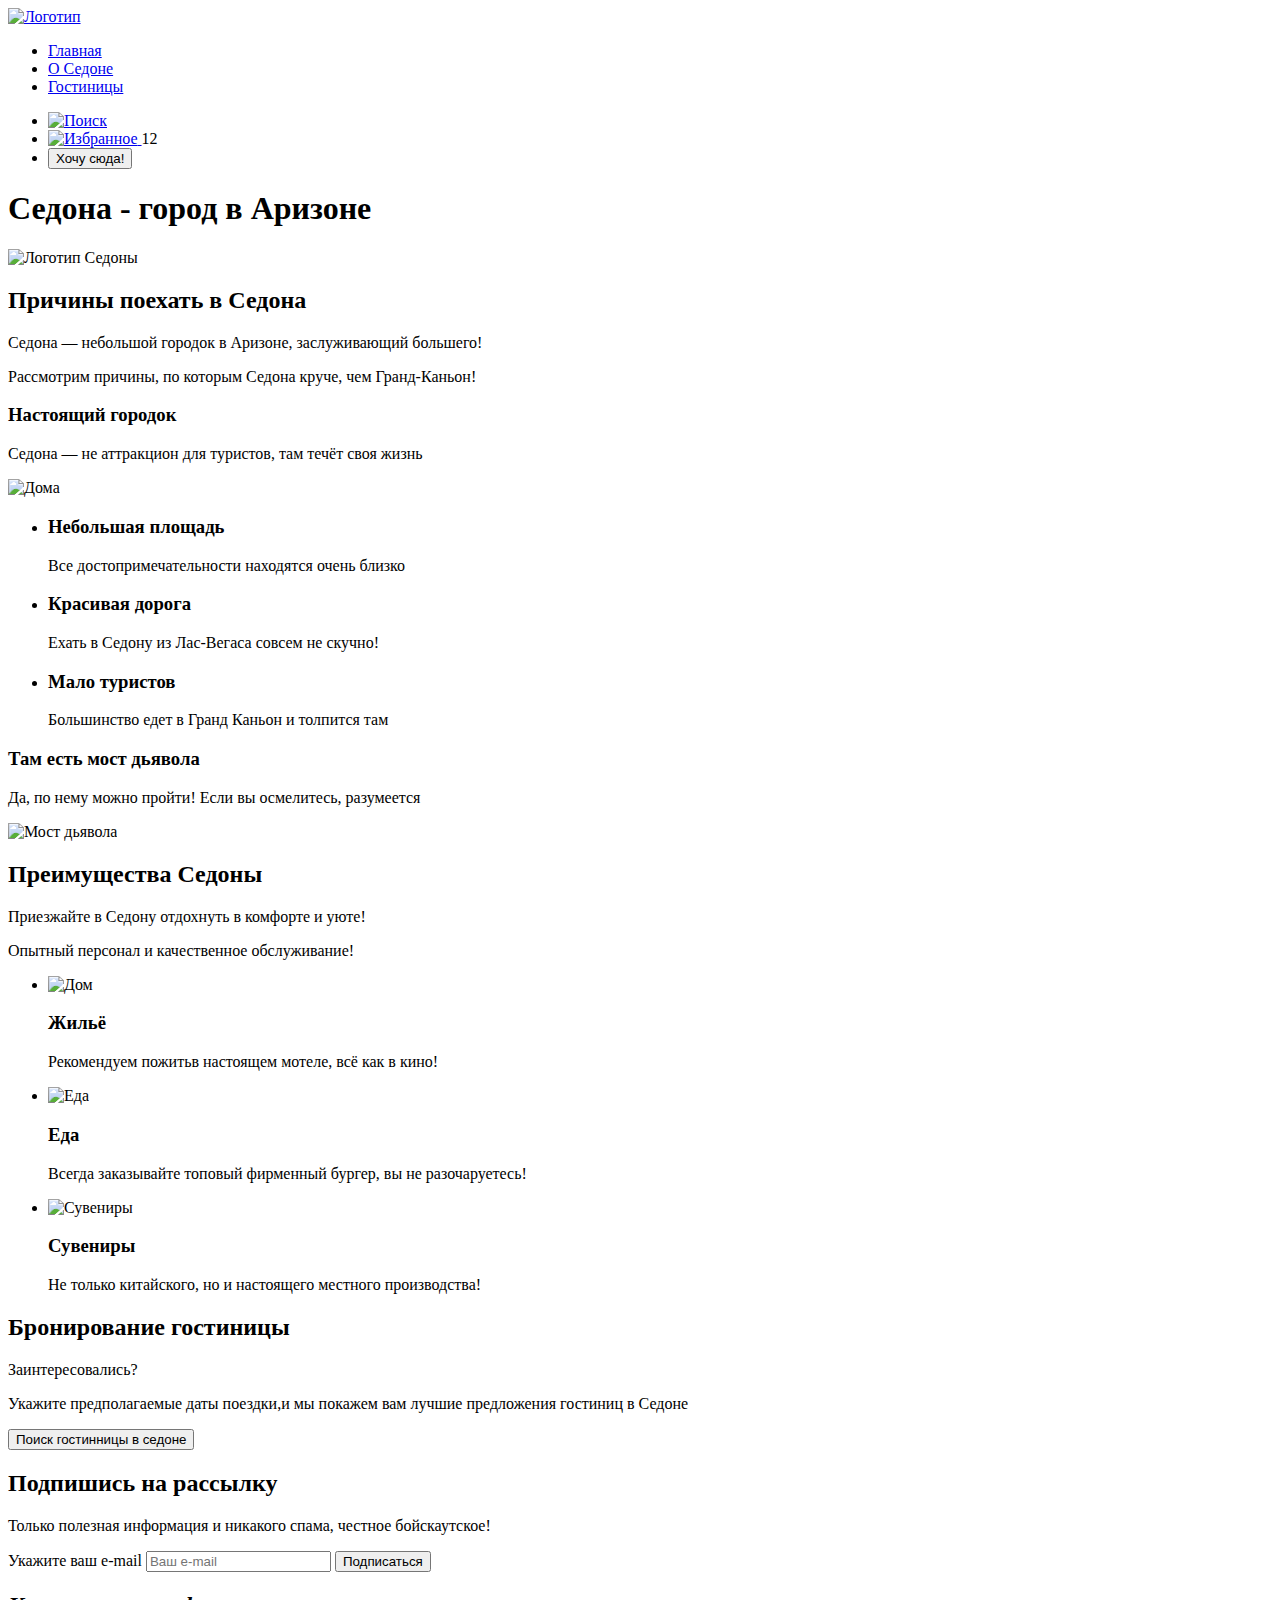
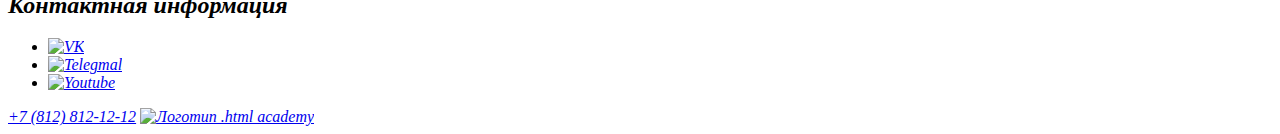
==== index.html @ 7e826538 "rr" ====
<!DOCTYPE html>
<html lang="ru">
  <head>
    <meta charset="utf-8">
    <title>Седона</title>
  </head>
  <body>

  <header class="page-header">
    <nav class="navigation">
      <a class="logo-link" href="index.html">
        <img class="logo-img" src="" alt="Логотип">
      </a>
      <ul class="navogation-list">
        <li class="navigation-item">
          <a class="navigation-link general-link" href="index.html">Главная</a>
        </li>
        <li class="navigation-item">
          <a class="navigation-link" href="about.html">О Седоне</a>
        </li>
        <li class="navigation-item">
          <a class="navigation-link" href="catalog.html">Гостиницы</a>
        </li>
      </ul>
      <ul class="navogation-list navigation-activity">
        <li class="navigation-item">
          <a class="navigation-link"href="#">
            <img class="search-img" src="#" alt="Поиск">
          </a>
        </li>
        <li class="navigation-item">
          <a class="navigation-link" href="favorite.html">
            <img class="favorite-img" src="#" alt="Избранное">
          </a>
          <span class="favorite-count">12</span>
        </li>
        <li class="navigation-item">
          <button class="button button-normal" type="button">Хочу сюда!</button>
        </li>
      </ul>
    </nav>
  </header>

  <main class="main-index">
    <h1 class="visually-hidden">Седона - город в Аризоне</h1>
    <img class="logo" src="#" alt="Логотип Седоны">
    <section class="reasons">
      <header class="reasons-header">
        <h2 class="visually-hidden">Причины поехать в Седона</h2>
        <p class="reasons-title">
          Седона — небольшой городок в Аризоне,
          заслуживающий большего!
        </p>
        <p class="reasons-desc">
          Рассмотрим причины, по которым Седона круче, чем Гранд-Каньон!
        </p>
      </header>
      <div class="reasons-general-1">
        <h3 class="reasons-general-1-title">Настоящий городок</h3>
        <p class="reasons-general-1-desc">Седона — не аттракцион для туристов, там течёт своя жизнь</p>
        <img class="reasons-general-1-img" src="#" alt="Дома">
      </div>
      <ul class="reasons-list">
        <li class="reasons-item">
          <h3 class="reasons-item-title">Небольшая площадь</h3>
          <p class="reasons-item-desc">Все достопримечательности находятся очень близко</p>
        </li>
        <li class="reasons-item reasons-item-highlight">
          <h3 class="reasons-item-title">Красивая дорога</h3>
          <p class="reasons-item-desc">Ехать в Седону из Лас-Вегаса совсем не скучно!</p>
        </li>
        <li class="reasons-item">
          <h3 class="reasons-item-title">Мало туристов</h3>
          <p class="reasons-item-desc">Большинство едет в Гранд Каньон и толпится там</p>
        </li>
      </ul>
      <div class="reasons-general-2">
        <h3 class="reasons-general-2-title">Там есть мост дьявола</h3>
        <p class="reasons-general-2-desc">Да, по нему можно пройти! Если вы осмелитесь, разумеется</p>
        <img class="reasons-general-2-img" src="#" alt="Мост дьявола">
      </div>
    </section>
    <section class="benefits">
      <header class="benefits-header">
        <h2 class="visually-hidden">Преимущества Седоны</h2>
        <p class="benefits-title">Приезжайте в Седону отдохнуть в комфорте и уюте!</p>
        <p class="benefits-subtitle">Опытный персонал и качественное обслуживание!</p>
      </header>
      <ul class="benefits-list">
        <li class="benefits-item benefits-item-highlight">
          <img class="benefits-item-img" src="#" alt="Дом">
          <h3 class="benefits-item-title">Жильё</h3>
          <p class="benefits-item-desc">
            Рекомендуем пожитьв настоящем мотеле,
            всё как в кино!
          </p>
        </li>
        <li class="benefits-item">
          <img class="benefits-item-img" src="#" alt="Еда">
          <h3 class="benefits-item-title">Еда</h3>
          <p class="benefits-item-desc">
            Всегда заказывайте
            топовый фирменный бургер, вы не разочаруетесь!
          </p>
        </li>
        <li class="benefits-item benefits-item-highlight">
          <img class="benefits-item-img" src="#" alt="Сувениры">
          <h3 class="benefits-item-title">Сувениры</h3>
          <p class="benefits-item-desc">
            Не только китайского,
            но и настоящего местного производства!
          </p>
        </li>
      </ul>
    </section>
    <section class="booking">
      <h2 class="visually-hidden">Бронирование гостиницы</h2>
      <p class="booking-title">Заинтересовались?</p>
      <p class="booking-desc">Укажите предполагаемые даты поездки,и мы покажем вам лучшие предложения гостиниц в Седоне</p>
      <button class="button button-normal" type="button">Поиск гостинницы в седоне</button>
    </section>
  </main>

  <footer class="page-footer">
    <section class="subscription">
      <h2 class="subscription-title">Подпишись на рассылку</h2>
      <p class="subscription-subtitle">Только полезная информация и никакого спама, честное бойскаутское!</p>
      <form class="subscription-form" action="https://echo.htmlacademy.ru/" method="get">
        <label for="email">Укажите ваш e-mail</label>
        <input type="email" name="email" id="email" placeholder="Ваш e-mail">
        <button class="button button-secondary" type="submit">Подписаться</button>
      </form>
    </section>
    <address class="company-address">
      <h2 class="visually-hidden">Контактная информация</h2>
      <ul class="social-list">
        <li class="social-item">
          <a class="social-link" href="https://vk.com/htmlacademy">
            <img class="social-img" src="#" alt="VK">
          </a>
        </li>
        <li class="social-item">
          <a class="social-link" href="https://t.me/htmlacademy">
            <img class="social-img" src="#" alt="Telegmal">
          </a>
        </li>
        <li class="social-item">
          <a class="social-link" href="https://www.youtube.com/user/htmlacademyru">
            <img class="social-img" src="#" alt="Youtube">
          </a>
        </li>
      </ul>
      <a class="phone" href="tel:+78128121212">+7 (812) 812-12-12</a>
      <a class="htmlacademy-link" href="https://htmlacademy.ru/">
        <img class="htmlacademy-img" src="#" alt="Логотип .html academy">
      </a>
    </address>
  </footer>

  </body>
</html>
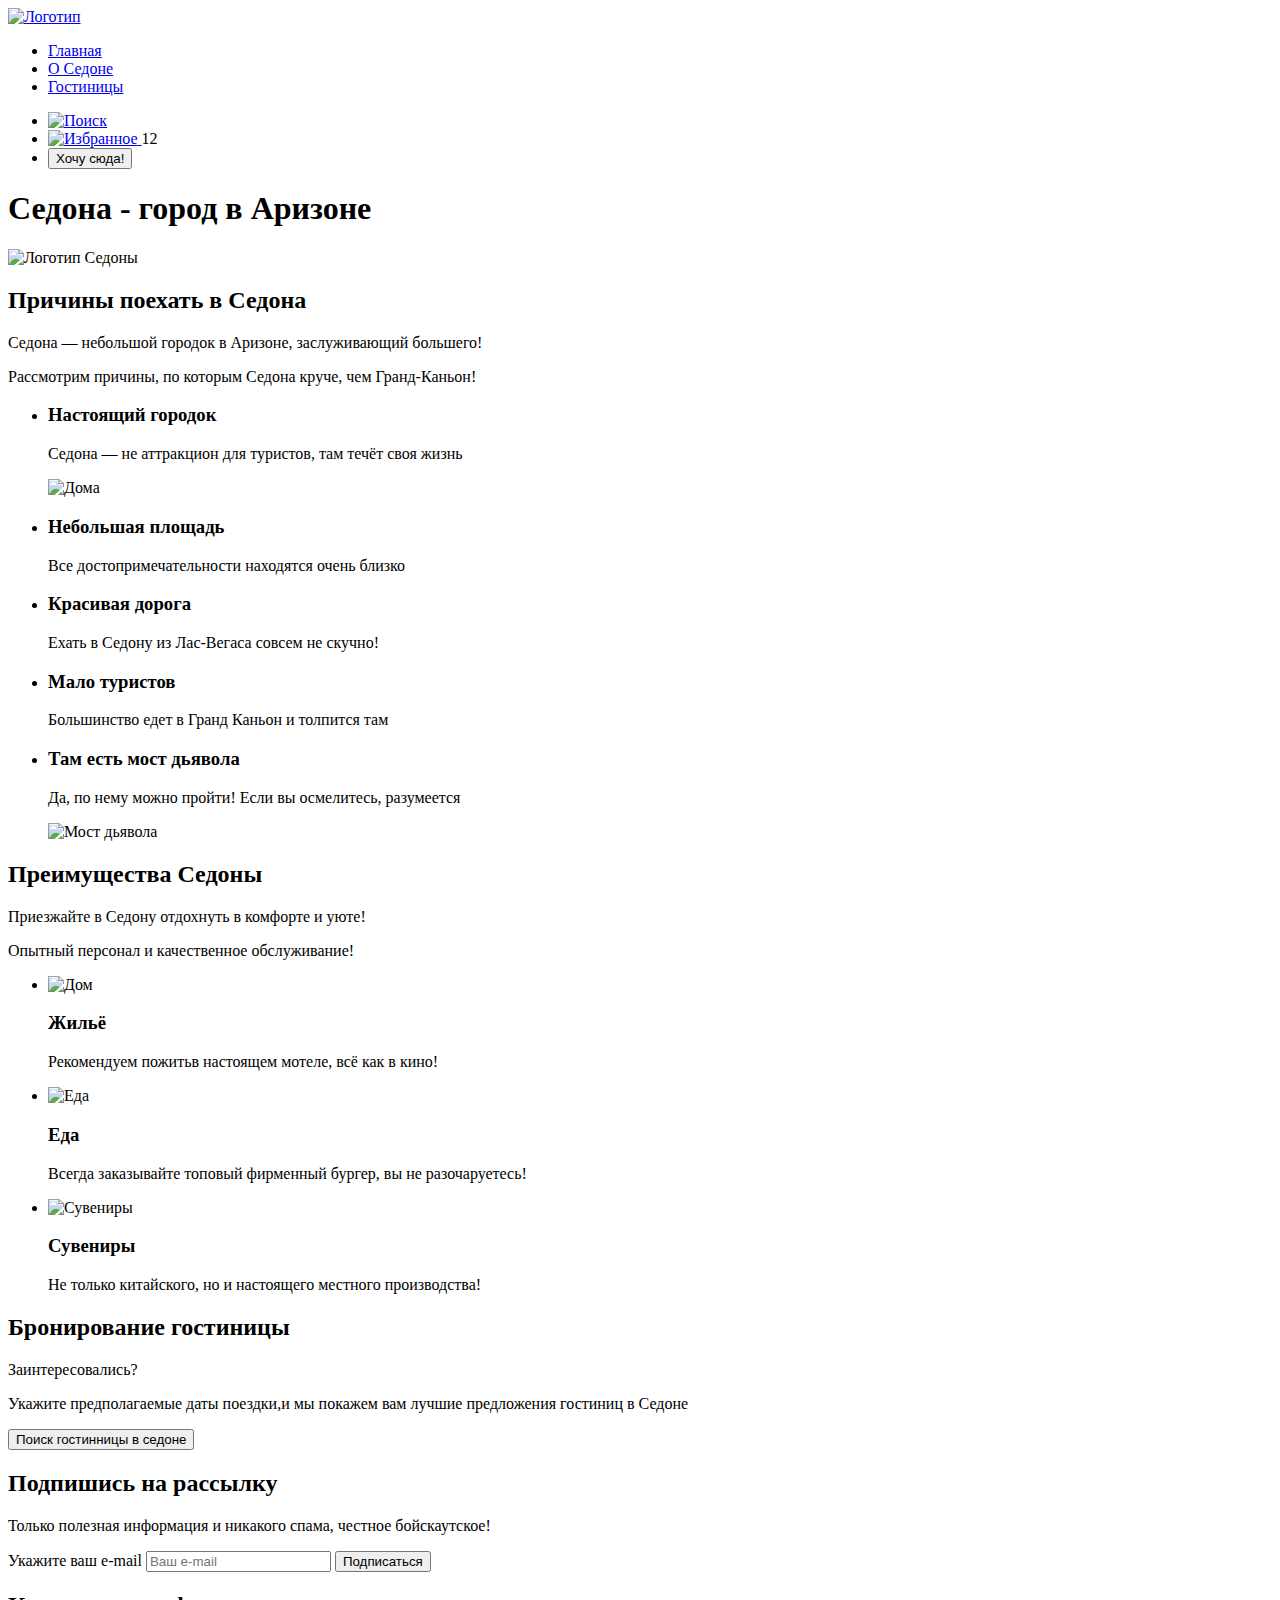
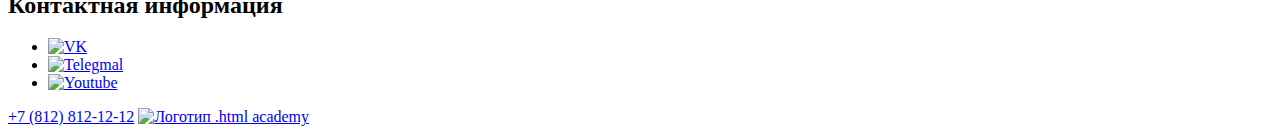
==== commit 0cb6376e: "tt" ====
--- a/index.html
+++ b/index.html
@@ -55,12 +55,12 @@
           Рассмотрим причины, по которым Седона круче, чем Гранд-Каньон!
         </p>
       </header>
-      <div class="reasons-general-1">
-        <h3 class="reasons-general-1-title">Настоящий городок</h3>
-        <p class="reasons-general-1-desc">Седона — не аттракцион для туристов, там течёт своя жизнь</p>
-        <img class="reasons-general-1-img" src="#" alt="Дома">
-      </div>
       <ul class="reasons-list">
+        <li class="reasons-item reasons-item-global reasons-item-right" >
+          <h3 class="reasons-item-title">Настоящий городок</h3>
+          <p class="reasons-item-desc">Седона — не аттракцион для туристов, там течёт своя жизнь</p>
+          <img class="reasons-item-img" src="#" alt="Дома">
+        </li>
         <li class="reasons-item">
           <h3 class="reasons-item-title">Небольшая площадь</h3>
           <p class="reasons-item-desc">Все достопримечательности находятся очень близко</p>
@@ -73,12 +73,12 @@
           <h3 class="reasons-item-title">Мало туристов</h3>
           <p class="reasons-item-desc">Большинство едет в Гранд Каньон и толпится там</p>
         </li>
+        <li class="reasons-item reasons-item-global reasons-item-left">
+          <h3 class="reasons-item-title">Там есть мост дьявола</h3>
+          <p class="reasons-item-desc">Да, по нему можно пройти! Если вы осмелитесь, разумеется</p>
+          <img class="reasons-item-img" src="#" alt="Мост дьявола">
+        </li>
       </ul>
-      <div class="reasons-general-2">
-        <h3 class="reasons-general-2-title">Там есть мост дьявола</h3>
-        <p class="reasons-general-2-desc">Да, по нему можно пройти! Если вы осмелитесь, разумеется</p>
-        <img class="reasons-general-2-img" src="#" alt="Мост дьявола">
-      </div>
     </section>
     <section class="benefits">
       <header class="benefits-header">
@@ -131,7 +131,7 @@
         <button class="button button-secondary" type="submit">Подписаться</button>
       </form>
     </section>
-    <address class="company-address">
+    <section class="contact-information">
       <h2 class="visually-hidden">Контактная информация</h2>
       <ul class="social-list">
         <li class="social-item">
@@ -154,7 +154,7 @@
       <a class="htmlacademy-link" href="https://htmlacademy.ru/">
         <img class="htmlacademy-img" src="#" alt="Логотип .html academy">
       </a>
-    </address>
+    </section>
   </footer>
 
   </body>
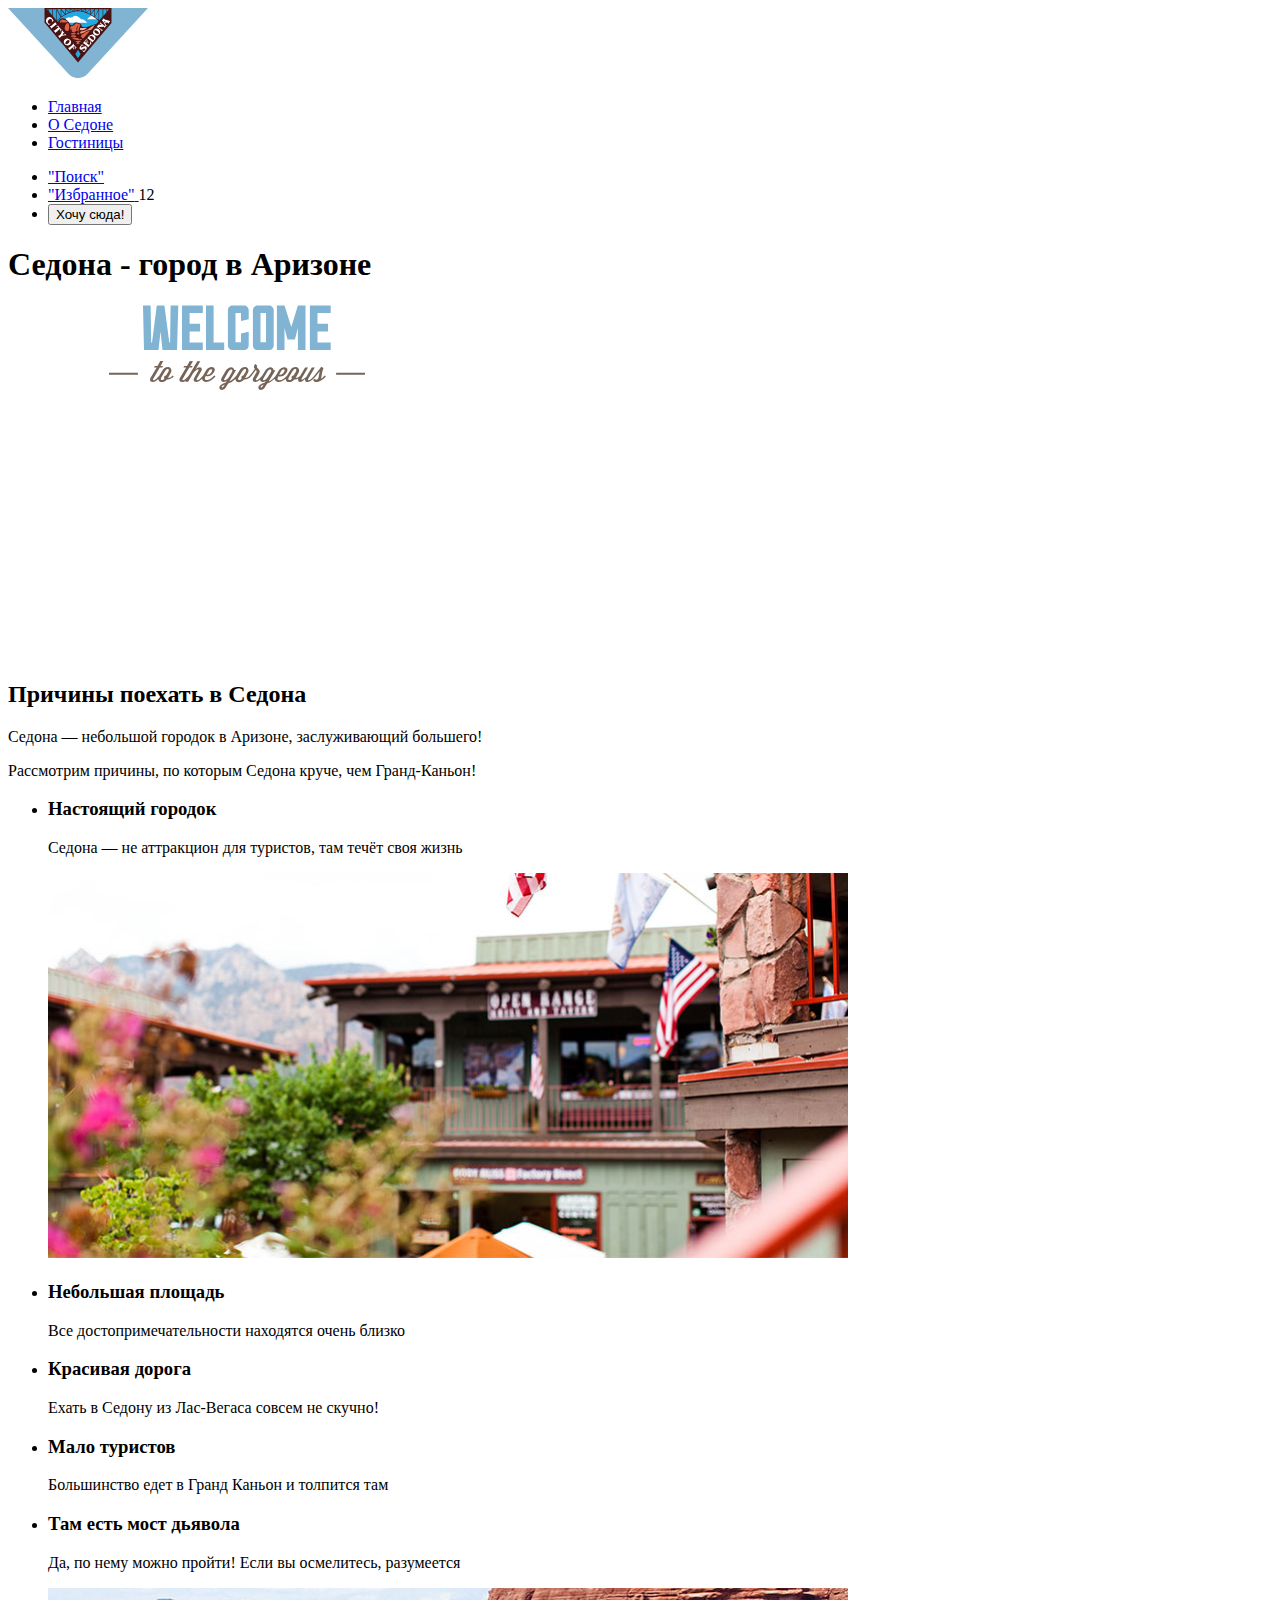
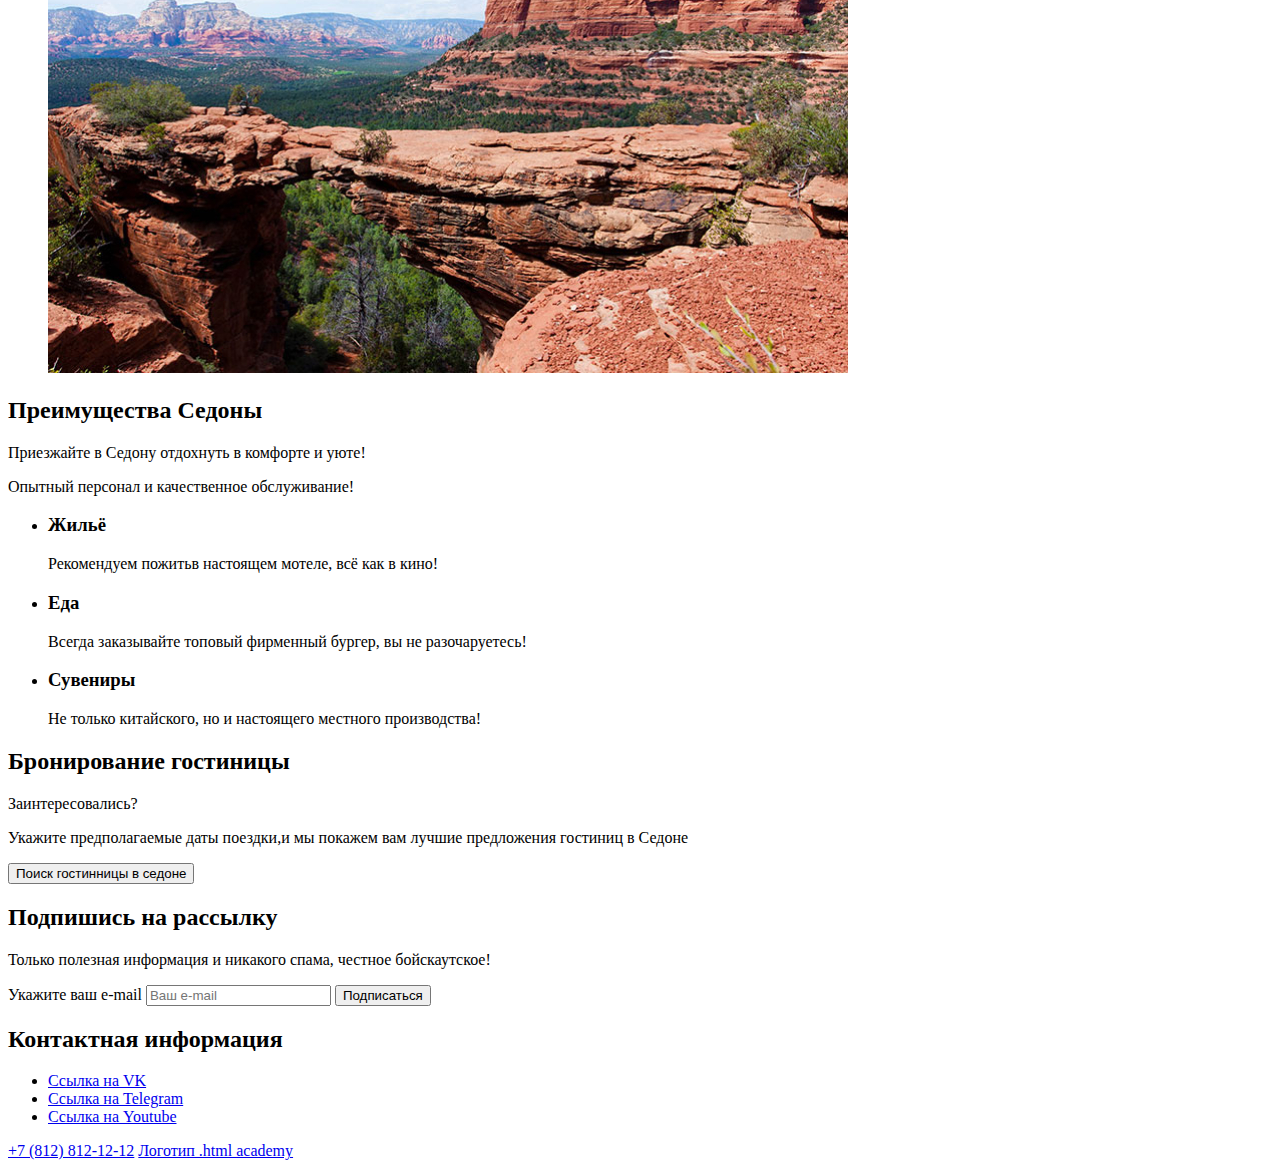
==== commit 3e60699f: "update" ====
--- a/index.html
+++ b/index.html
@@ -9,7 +9,7 @@
   <header class="page-header">
     <nav class="navigation">
       <a class="logo-link" href="index.html">
-        <img class="logo-img" src="" alt="Логотип">
+        <img class="logo-img" src="images/logo/logo.svg" width="140" height="70" alt="Логотип">
       </a>
       <ul class="navogation-list">
         <li class="navigation-item">
@@ -25,12 +25,12 @@
       <ul class="navogation-list navigation-activity">
         <li class="navigation-item">
           <a class="navigation-link"href="#">
-            <img class="search-img" src="#" alt="Поиск">
+           <span class="visually-hidden">"Поиск"</span>
           </a>
         </li>
         <li class="navigation-item">
           <a class="navigation-link" href="favorite.html">
-            <img class="favorite-img" src="#" alt="Избранное">
+            <span class="visually-hidden">"Избранное"</span>
           </a>
           <span class="favorite-count">12</span>
         </li>
@@ -42,8 +42,10 @@
   </header>
 
   <main class="main-index">
-    <h1 class="visually-hidden">Седона - город в Аризоне</h1>
-    <img class="logo" src="#" alt="Логотип Седоны">
+    <div class="hero">
+      <h1 class="visually-hidden">Седона - город в Аризоне</h1>
+      <img class="logo" src="images/logo/biglogo.svg" width="458" height="352" alt="Welcome to the gorgeus Sedona because the Grand Canyon sucks!">
+    </div>
     <section class="reasons">
       <header class="reasons-header">
         <h2 class="visually-hidden">Причины поехать в Седона</h2>
@@ -59,7 +61,7 @@
         <li class="reasons-item reasons-item-global reasons-item-right" >
           <h3 class="reasons-item-title">Настоящий городок</h3>
           <p class="reasons-item-desc">Седона — не аттракцион для туристов, там течёт своя жизнь</p>
-          <img class="reasons-item-img" src="#" alt="Дома">
+          <img class="reasons-item-img" src="images/content/index/reason-1.jpg" width="800" height="385" alt="Дома">
         </li>
         <li class="reasons-item">
           <h3 class="reasons-item-title">Небольшая площадь</h3>
@@ -76,7 +78,7 @@
         <li class="reasons-item reasons-item-global reasons-item-left">
           <h3 class="reasons-item-title">Там есть мост дьявола</h3>
           <p class="reasons-item-desc">Да, по нему можно пройти! Если вы осмелитесь, разумеется</p>
-          <img class="reasons-item-img" src="#" alt="Мост дьявола">
+          <img class="reasons-item-img" src="images/content/index/reason-2.jpg" width="800" height="385" alt="Мост дьявола">
         </li>
       </ul>
     </section>
@@ -88,7 +90,6 @@
       </header>
       <ul class="benefits-list">
         <li class="benefits-item benefits-item-highlight">
-          <img class="benefits-item-img" src="#" alt="Дом">
           <h3 class="benefits-item-title">Жильё</h3>
           <p class="benefits-item-desc">
             Рекомендуем пожитьв настоящем мотеле,
@@ -96,7 +97,6 @@
           </p>
         </li>
         <li class="benefits-item">
-          <img class="benefits-item-img" src="#" alt="Еда">
           <h3 class="benefits-item-title">Еда</h3>
           <p class="benefits-item-desc">
             Всегда заказывайте
@@ -104,7 +104,6 @@
           </p>
         </li>
         <li class="benefits-item benefits-item-highlight">
-          <img class="benefits-item-img" src="#" alt="Сувениры">
           <h3 class="benefits-item-title">Сувениры</h3>
           <p class="benefits-item-desc">
             Не только китайского,
@@ -126,7 +125,7 @@
       <h2 class="subscription-title">Подпишись на рассылку</h2>
       <p class="subscription-subtitle">Только полезная информация и никакого спама, честное бойскаутское!</p>
       <form class="subscription-form" action="https://echo.htmlacademy.ru/" method="get">
-        <label for="email">Укажите ваш e-mail</label>
+        <label class="visually-hidden" for="email">Укажите ваш e-mail</label>
         <input type="email" name="email" id="email" placeholder="Ваш e-mail">
         <button class="button button-secondary" type="submit">Подписаться</button>
       </form>
@@ -135,24 +134,24 @@
       <h2 class="visually-hidden">Контактная информация</h2>
       <ul class="social-list">
         <li class="social-item">
-          <a class="social-link" href="https://vk.com/htmlacademy">
-            <img class="social-img" src="#" alt="VK">
+          <a class="social-link" href="https://vk.com/htmlacademy" target="_blank" rel="noopener noreferrer">
+            <span class="visually-hidden">Ссылка на VK</span>
           </a>
         </li>
         <li class="social-item">
-          <a class="social-link" href="https://t.me/htmlacademy">
-            <img class="social-img" src="#" alt="Telegmal">
+          <a class="social-link" href="https://t.me/htmlacademy" target="_blank" rel="noopener noreferrer">
+            <span class="visually-hidden">Ссылка на Telegram</span>
           </a>
         </li>
         <li class="social-item">
-          <a class="social-link" href="https://www.youtube.com/user/htmlacademyru">
-            <img class="social-img" src="#" alt="Youtube">
+          <a class="social-link" href="https://www.youtube.com/user/htmlacademyru" target="_blank" rel="noopener noreferrer">
+            <span class="visually-hidden">Ссылка на Youtube</span>
           </a>
         </li>
       </ul>
       <a class="phone" href="tel:+78128121212">+7 (812) 812-12-12</a>
-      <a class="htmlacademy-link" href="https://htmlacademy.ru/">
-        <img class="htmlacademy-img" src="#" alt="Логотип .html academy">
+      <a class="htmlacademy-link" href="https://htmlacademy.ru/" target="_blank" rel="noopener noreferrer">
+         <span class="visually-hidden">Логотип .html academy</span>
       </a>
     </section>
   </footer>
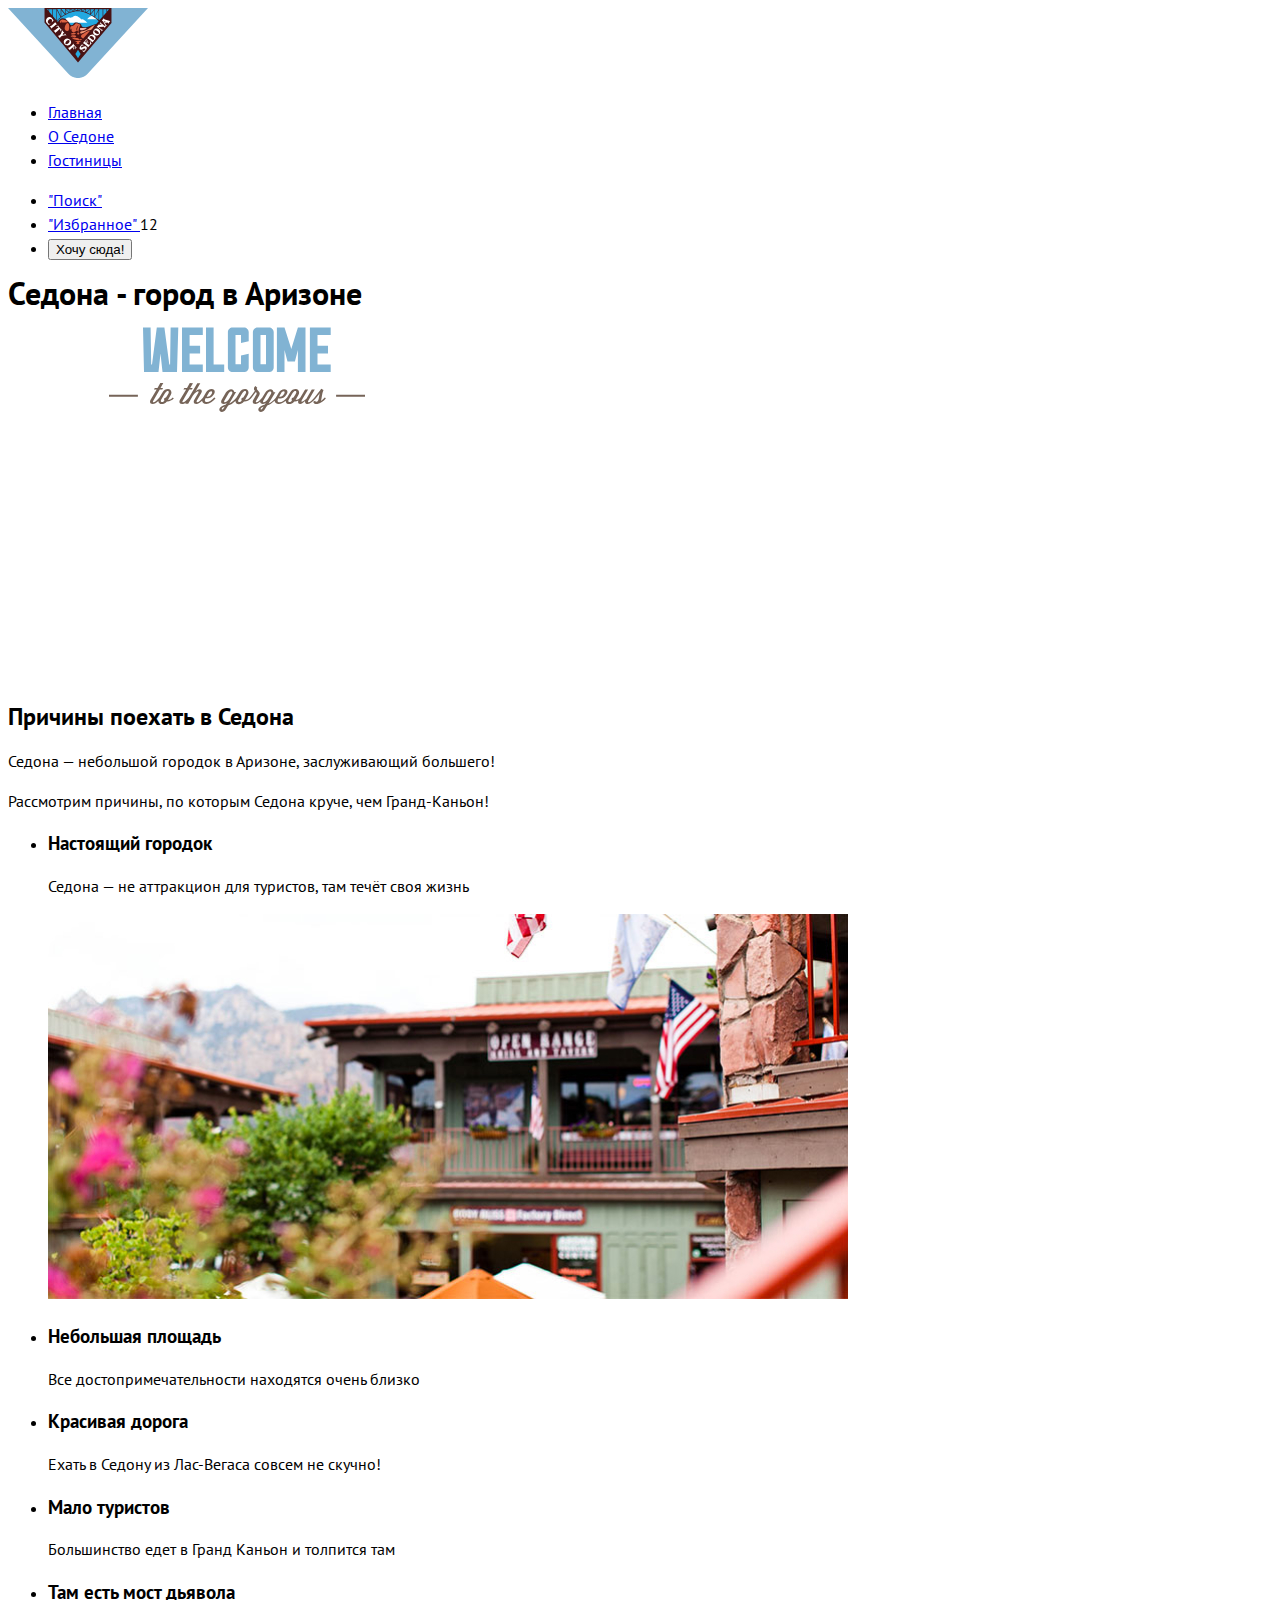
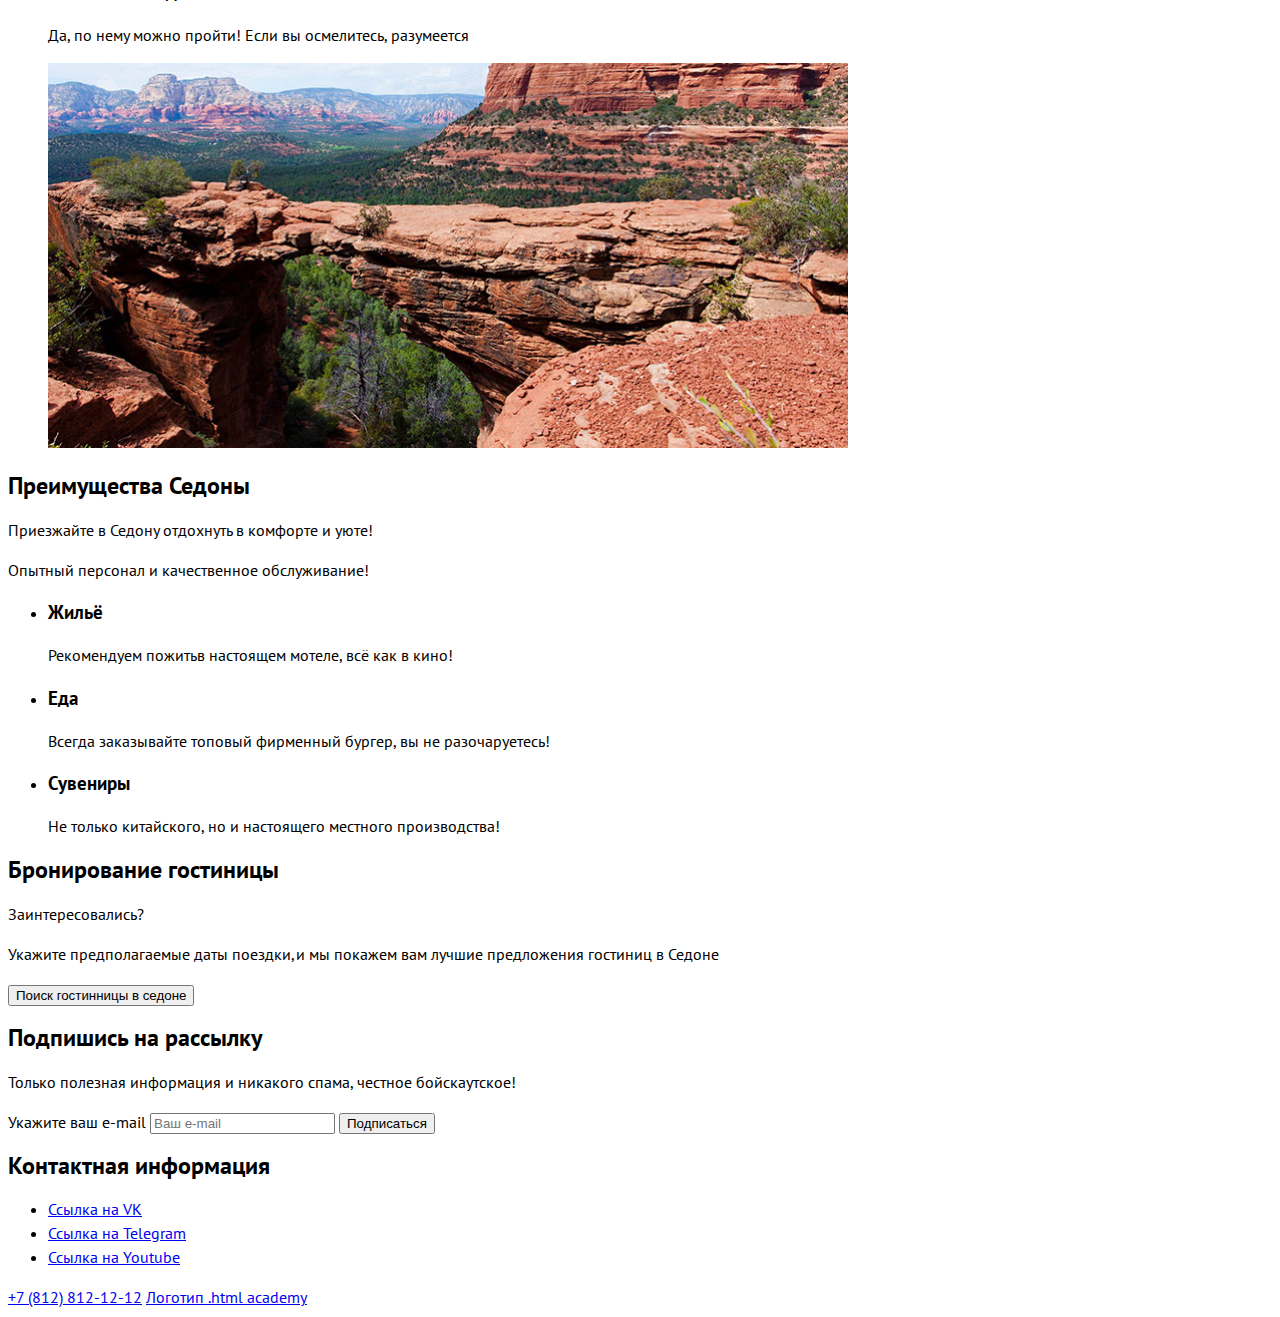
==== commit 86f44c72: "add styles" ====
--- a/index.html
+++ b/index.html
@@ -3,6 +3,7 @@
   <head>
     <meta charset="utf-8">
     <title>Седона</title>
+    <link rel="stylesheet" href="styles/styles.css">
   </head>
   <body>
 
--- a/styles/styles.css
+++ b/styles/styles.css
@@ -0,0 +1,21 @@
+@font-face {
+  font-family: "PT Sans";
+  src: url("../fonts/ptsans-400.woff2") format("woff2");
+  font-style: normal;
+  font-weight: 400;
+  font-display: swap;
+}
+
+@font-face {
+  font-family: "PT Sans";
+  src: url("../fonts/ptsans-700.woff2") format("woff2");
+  font-style: normal;
+  font-weight: 700;
+  font-display: swap;
+}
+
+body {
+  font-family: "PT Sans";
+  font-size: 16px;
+  line-height: 24px;
+}
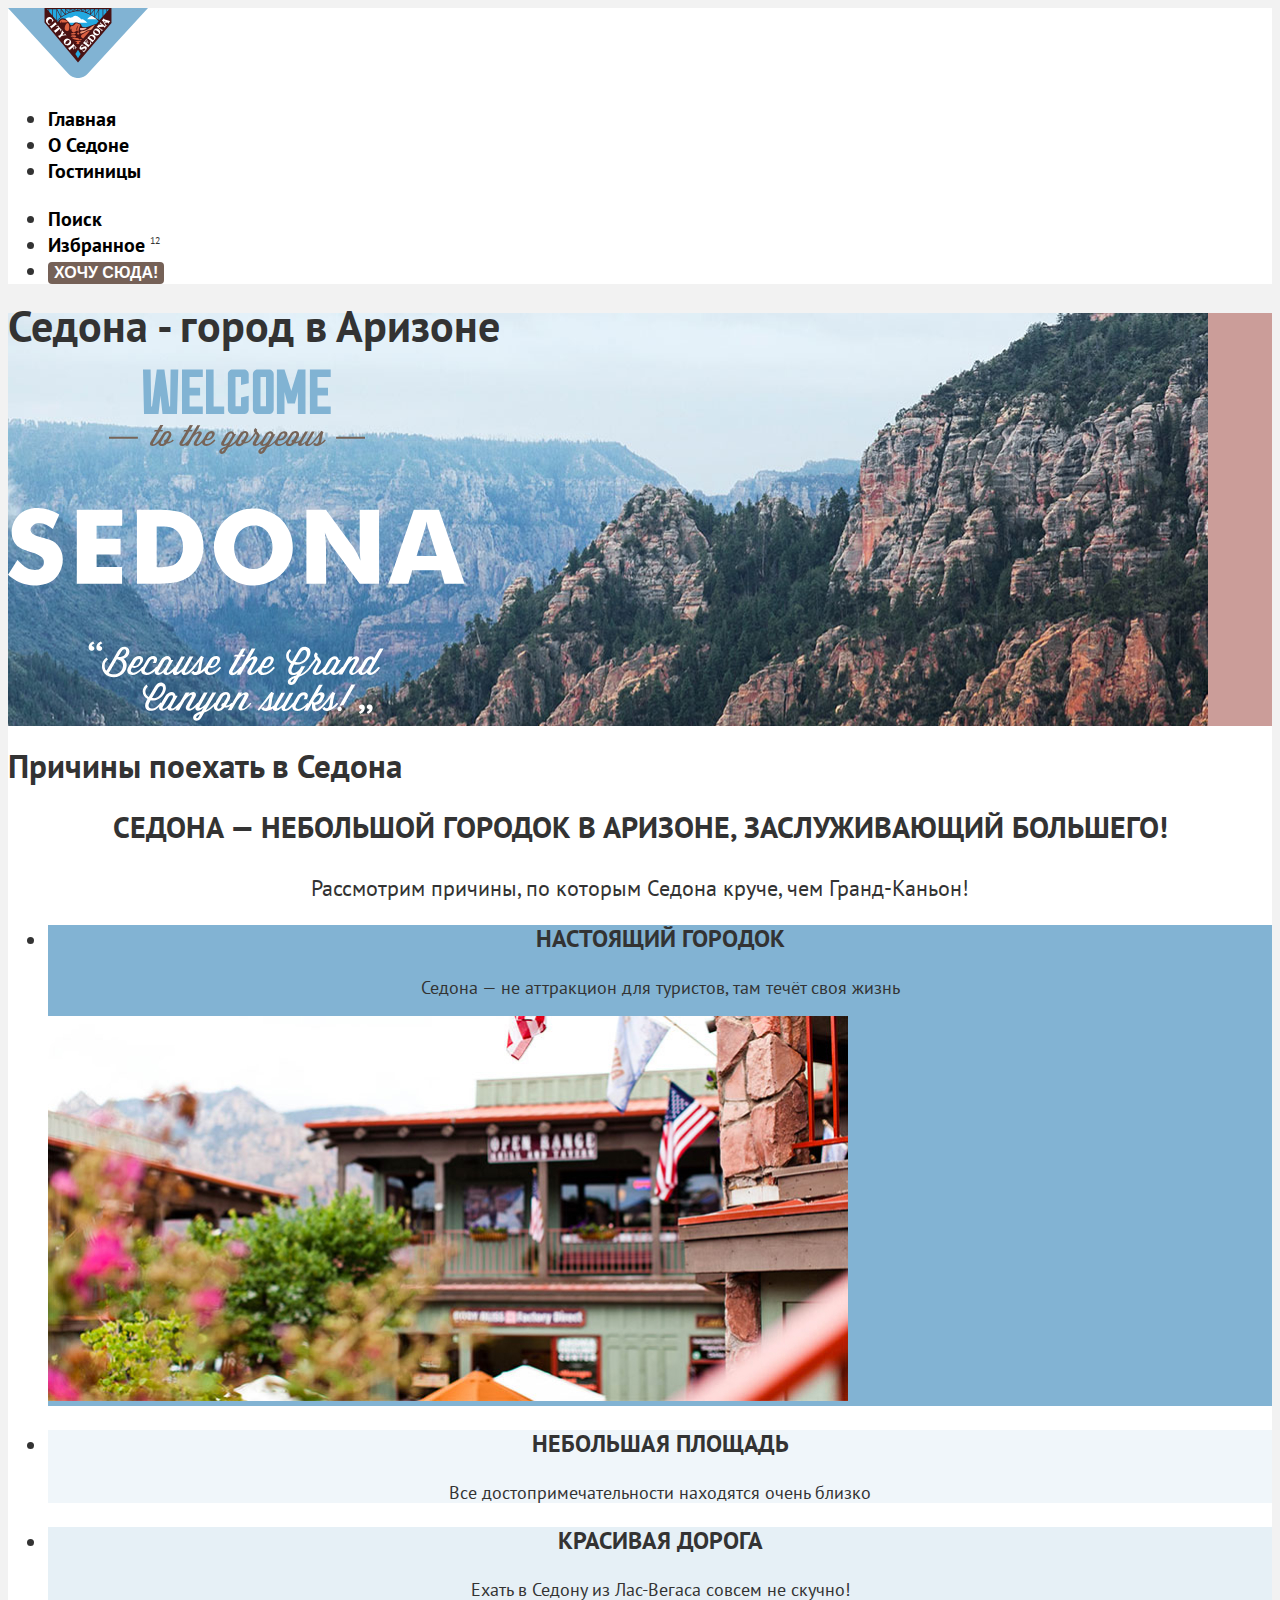
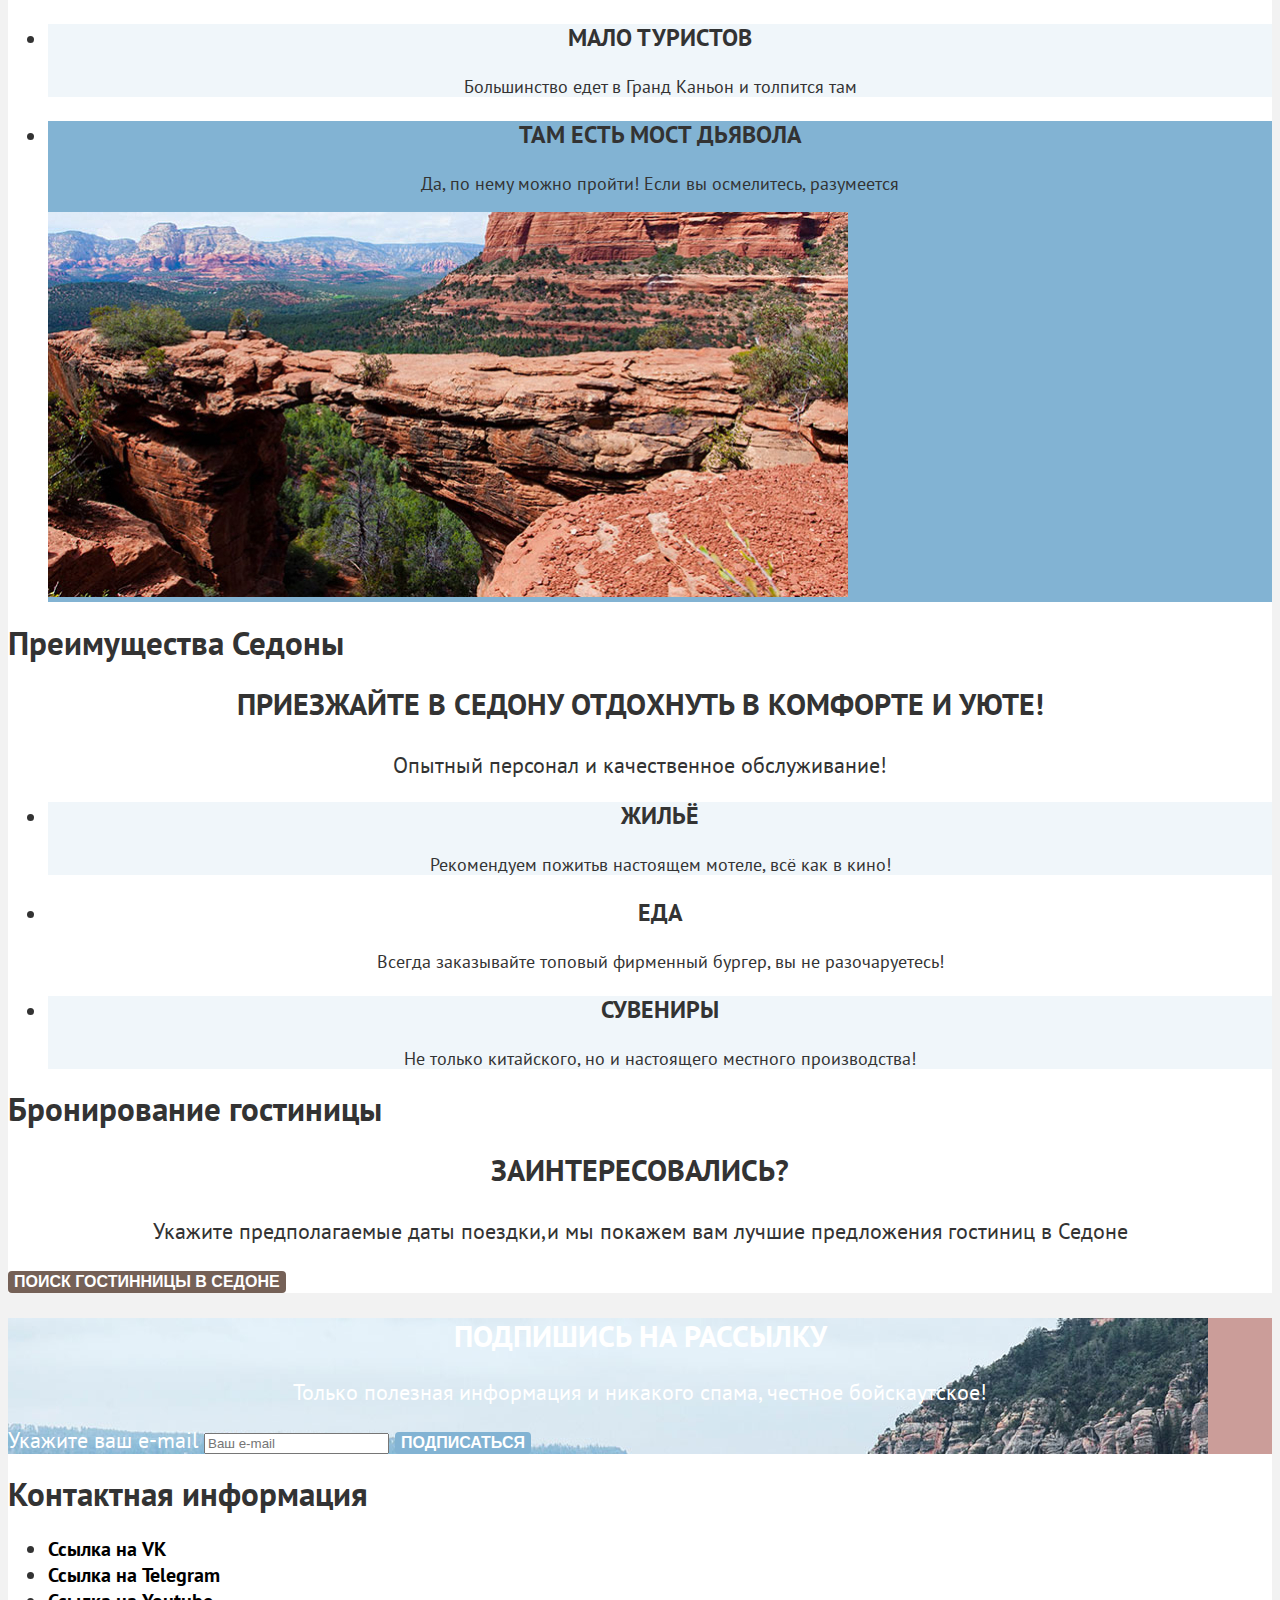
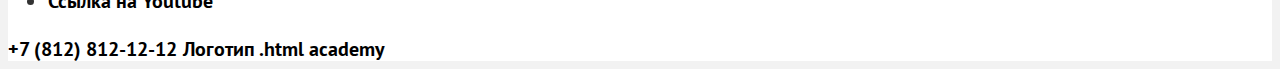
==== commit 06d000d1: "add basic css" ====
--- a/index.html
+++ b/index.html
@@ -26,14 +26,14 @@
       <ul class="navogation-list navigation-activity">
         <li class="navigation-item">
           <a class="navigation-link"href="#">
-           <span class="visually-hidden">"Поиск"</span>
+           <span class="visually-hidden">Поиск</span>
           </a>
         </li>
         <li class="navigation-item">
           <a class="navigation-link" href="favorite.html">
-            <span class="visually-hidden">"Избранное"</span>
+            <span class="visually-hidden">Избранное</span>
           </a>
-          <span class="favorite-count">12</span>
+          <sup class="favorite-count">12</sup>
         </li>
         <li class="navigation-item">
           <button class="button button-normal" type="button">Хочу сюда!</button>
@@ -122,7 +122,7 @@
   </main>
 
   <footer class="page-footer">
-    <section class="subscription">
+    <section class="subscription subscription-index">
       <h2 class="subscription-title">Подпишись на рассылку</h2>
       <p class="subscription-subtitle">Только полезная информация и никакого спама, честное бойскаутское!</p>
       <form class="subscription-form" action="https://echo.htmlacademy.ru/" method="get">
--- a/styles/styles.css
+++ b/styles/styles.css
@@ -1,6 +1,6 @@
 @font-face {
   font-family: "PT Sans";
-  src: url("../fonts/ptsans-400.woff2") format("woff2");
+  src: url(../fonts/ptsans-400.woff2) format("woff2");
   font-style: normal;
   font-weight: 400;
   font-display: swap;
@@ -8,14 +8,221 @@
 
 @font-face {
   font-family: "PT Sans";
-  src: url("../fonts/ptsans-700.woff2") format("woff2");
+  src: url(../fonts/ptsans-700.woff2) format("woff2");
   font-style: normal;
   font-weight: 700;
   font-display: swap;
 }
 
 body {
-  font-family: "PT Sans";
+  font-family: "PT Sans", sans-serif;
+  font-size: 22px;
+  line-height: 26px;
+  background-color: #F2F2F2;
+  color: #333333;
+}
+
+.page-header,
+.main-index,
+.page-footer,
+.main-catalog {
+  background-color: #FFFFFF;
+}
+
+.navigation-link,
+.social-link,
+.phone,
+.htmlacademy-link,
+.view-link {
+  font-size: 20px;
+  font-weight: 700;
+  line-height: 24px;
+  color: #000000;
+  text-decoration: none;
+  cursor:pointer;
+  text-align: center;
+}
+
+.favorite-count {
+  font-size: 10px;
+  font-weight: 400;
+  line-height: 10px;
+
+}
+
+.button {
+  color: #FFFFFF;
   font-size: 16px;
+  line-height: 20px;
+  font-weight: 700;
+  text-transform: uppercase;
+  text-align: center;
+  cursor:pointer;
+  text-decoration: none;
+  border-radius: 4px;
+  border-width: 0;
+
+}
+
+.button-normal {
+  background-color: #756157;
+}
+
+.button-secondary {
+  background-color: #82B3D3;
+}
+
+.button-primary {
+  background-color: #7DB54F;
+}
+
+.button-clean {
+  background-color: inherit;
+}
+
+.hero {
+  background: #cb9d99 url(/images/background/index-background.jpg) no-repeat;
+}
+
+.reasons-title,
+.benefits-title,
+.booking-title,
+.subscription-title {
+  font-size: 30px;
+  line-height: 36px;
+  font-weight: 700;
+  text-align: center;
+  text-transform: uppercase;
+}
+
+.reasons-desc,
+.benefits-subtitle,
+.booking-desc,
+.subscription-subtitle {
+  text-align: center;
+}
+
+.reasons-item-title,
+.benefits-item-title {
+  font-size: 24px;
+  line-height: 28px;
+  font-weight: 700;
+  text-align: center;
+  text-transform: uppercase;
+}
+
+.reasons-item-desc,
+.benefits-item-desc {
+  font-size: 18px;
+  line-height: 21px;
+  font-weight: 400;
+  text-align: center;
+}
+
+.reasons-item:first-child,
+.reasons-item:last-child {
+  background-color: #82B3D3;
+}
+
+.reasons-item:nth-child(2n):not(:first-child):not(:last-child) {
+  background-color: #83B3D31F;
+  ;
+}
+
+.reasons-item:nth-child(2n+1):not(:first-child):not(:last-child) {
+  background-color: #83B3D333;
+  ;
+}
+
+.benefits-item:nth-child(2n+1) {
+  background-color: #83B3D31F;
+  ;
+}
+
+.subscription-index  {
+  color: #FFFFFF;
+  background: #cb9d99 url(/images/background/index-background.jpg) no-repeat;
+}
+
+.filter {
+  background: #cb9d99 url(/images/background/filter-background.png) no-repeat;
+}
+
+.filter {
+  color: #FFFFFF;
+  text-align: left;
+}
+
+.breadcrumbs-link {
+  font-size: 16px;
+  font-weight: 400;
+  line-height: 21px;
+  color: #FFFFFF;
+  text-decoration: none;
+  text-transform: capitalize;
+  cursor:pointer;
+  text-align: left;
+}
+
+.catalog-title {
+  font-size: 60px;
+  line-height: 78px;
+  font-weight: 700;
+
+}
+
+.filter-title {
+  font-size: 20px;
   line-height: 24px;
-}
+  font-weight: 700;
+}
+
+.control {
+  font-size: 18px;
+  line-height: 23px;
+  font-weight: 400;
+}
+
+.view-title {
+  font-size: 30px;
+  line-height: 36px;
+  font-weight: 700;
+  text-align: left;
+  text-transform: uppercase;
+}
+
+.product-link {
+  text-decoration: none;
+  cursor:pointer;
+  color: #000000;
+  font-size: 24px;
+  line-height: 28px;
+  font-weight: 700;
+  text-align: left;
+}
+
+.products-type,
+.products-price {
+  font-size: 18px;
+  line-height: 21px;
+  font-weight: 400;
+}
+
+.product-rating {
+  font-size: 16px;
+  line-height: 20px;
+  font-weight: 400;
+  background-color: #F2F2F2;
+  border-radius: 4px;
+}
+
+.pagination-link {
+  text-decoration: none;
+  cursor:pointer;
+  color: #FFFFFF;
+  font-size: 20px;
+  line-height: 36px;
+  font-weight: 700;
+  text-align: center;
+  background-color: #82B3D3;
+}
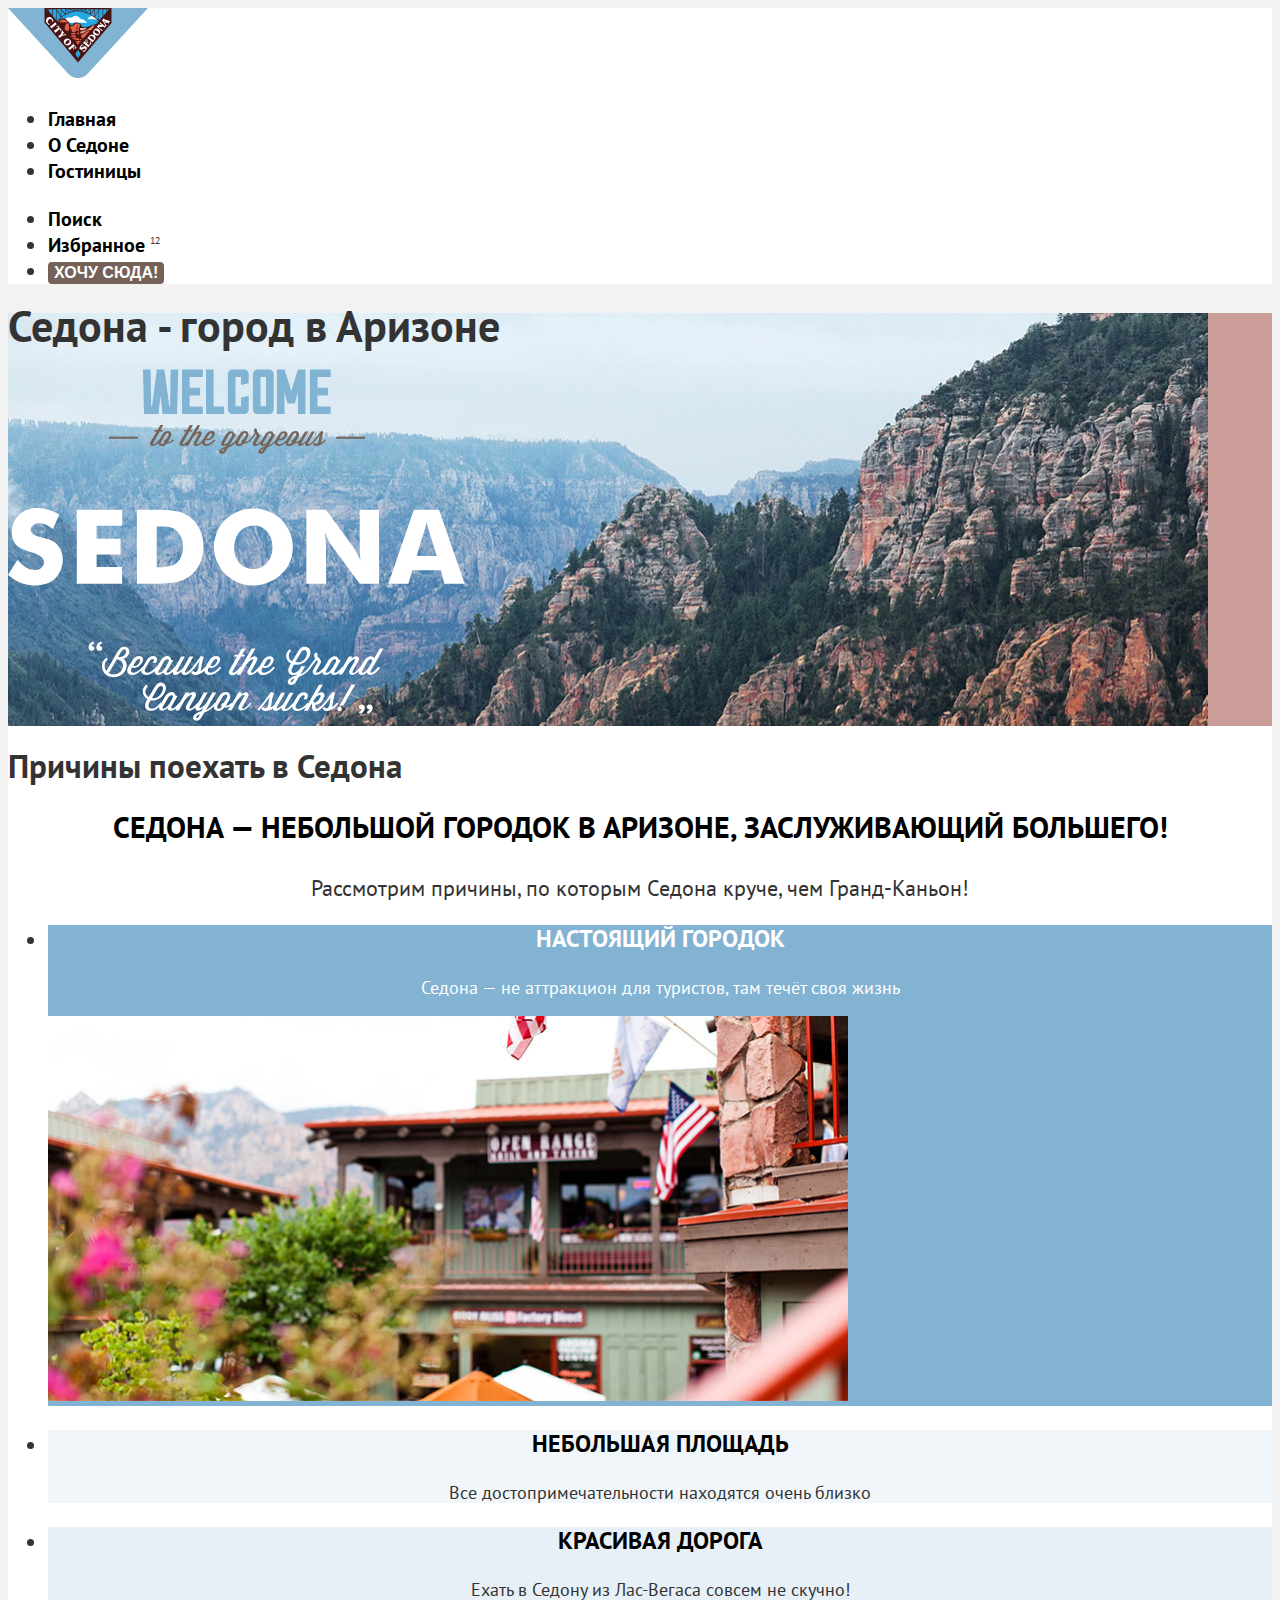
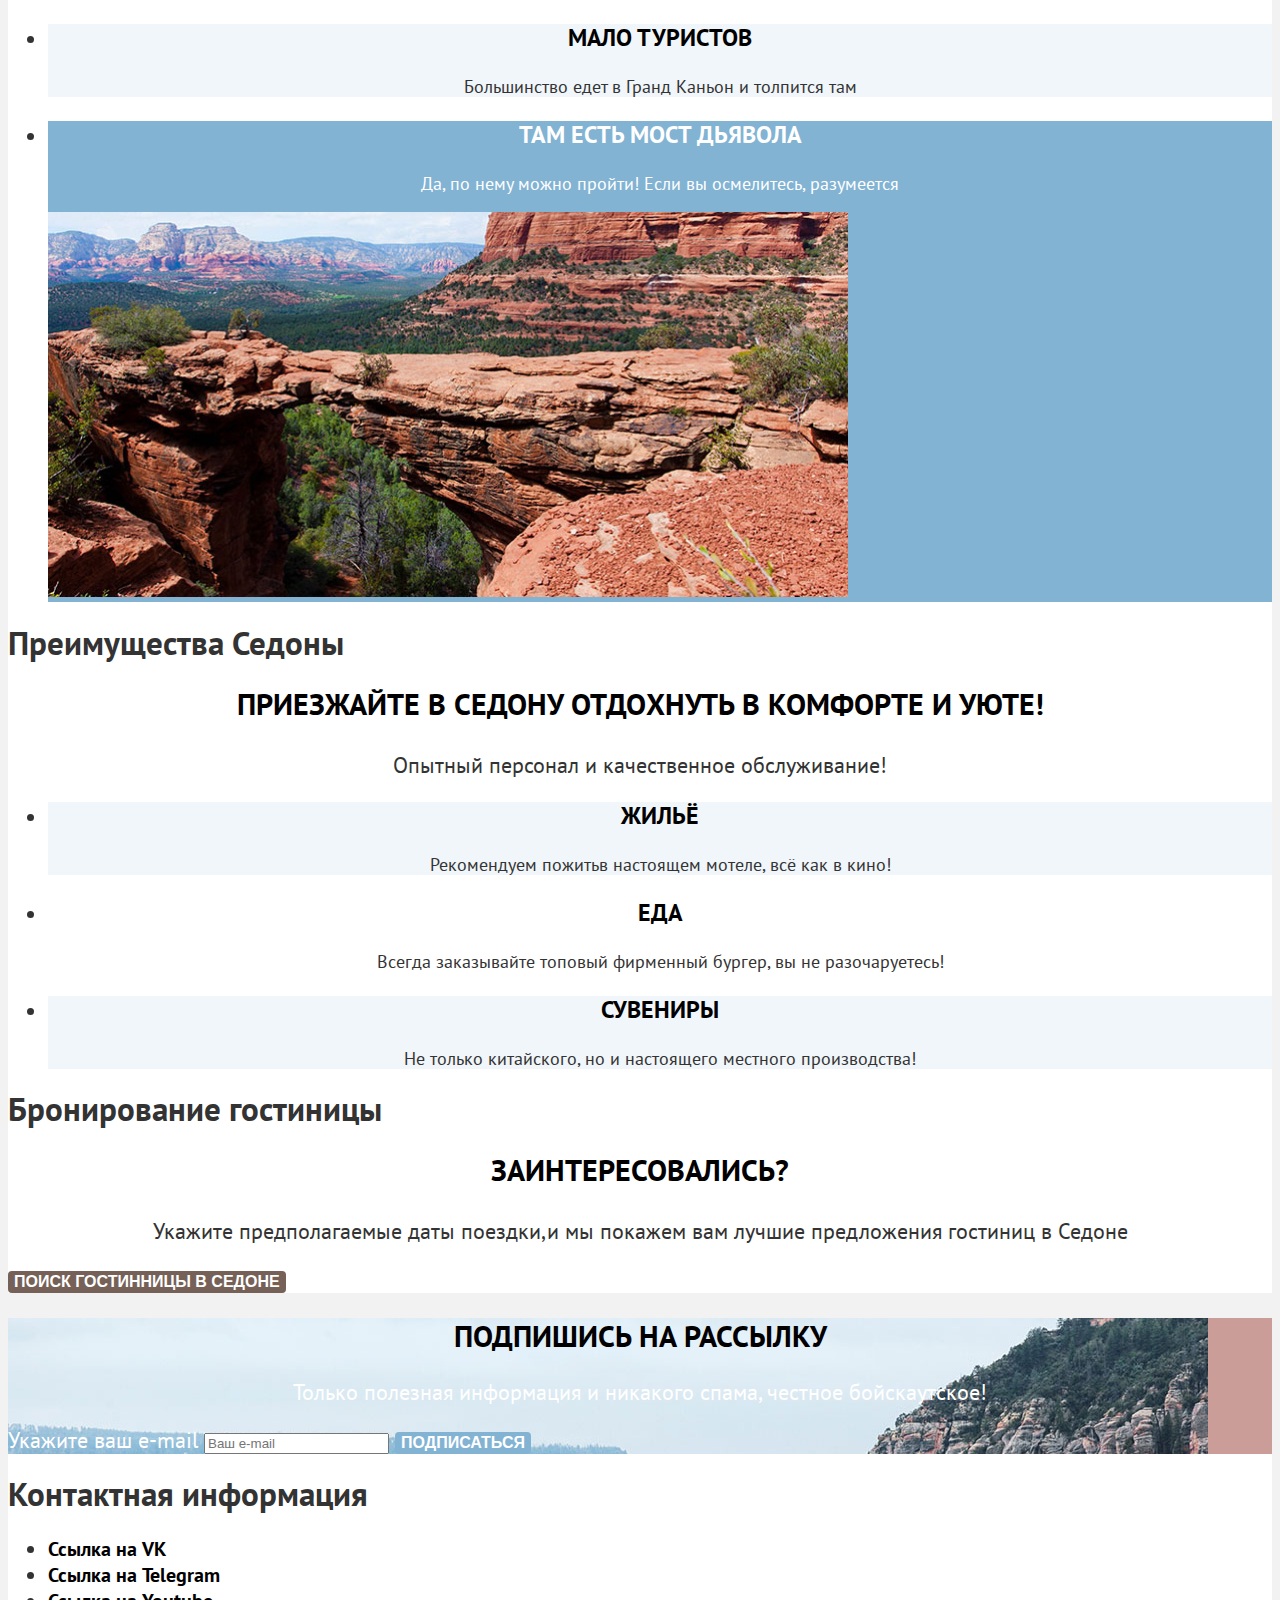
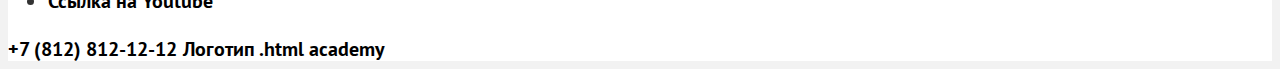
==== commit 75ed1ca8: "edited css" ====
--- a/index.html
+++ b/index.html
@@ -58,8 +58,8 @@
           Рассмотрим причины, по которым Седона круче, чем Гранд-Каньон!
         </p>
       </header>
-      <ul class="reasons-list">
-        <li class="reasons-item reasons-item-global reasons-item-right" >
+      <ul class="reasons-list ">
+        <li class="reasons-item" >
           <h3 class="reasons-item-title">Настоящий городок</h3>
           <p class="reasons-item-desc">Седона — не аттракцион для туристов, там течёт своя жизнь</p>
           <img class="reasons-item-img" src="images/content/index/reason-1.jpg" width="800" height="385" alt="Дома">
@@ -68,7 +68,7 @@
           <h3 class="reasons-item-title">Небольшая площадь</h3>
           <p class="reasons-item-desc">Все достопримечательности находятся очень близко</p>
         </li>
-        <li class="reasons-item reasons-item-highlight">
+        <li class="reasons-item">
           <h3 class="reasons-item-title">Красивая дорога</h3>
           <p class="reasons-item-desc">Ехать в Седону из Лас-Вегаса совсем не скучно!</p>
         </li>
@@ -76,7 +76,7 @@
           <h3 class="reasons-item-title">Мало туристов</h3>
           <p class="reasons-item-desc">Большинство едет в Гранд Каньон и толпится там</p>
         </li>
-        <li class="reasons-item reasons-item-global reasons-item-left">
+        <li class="reasons-item">
           <h3 class="reasons-item-title">Там есть мост дьявола</h3>
           <p class="reasons-item-desc">Да, по нему можно пройти! Если вы осмелитесь, разумеется</p>
           <img class="reasons-item-img" src="images/content/index/reason-2.jpg" width="800" height="385" alt="Мост дьявола">
@@ -90,7 +90,7 @@
         <p class="benefits-subtitle">Опытный персонал и качественное обслуживание!</p>
       </header>
       <ul class="benefits-list">
-        <li class="benefits-item benefits-item-highlight">
+        <li class="benefits-item">
           <h3 class="benefits-item-title">Жильё</h3>
           <p class="benefits-item-desc">
             Рекомендуем пожитьв настоящем мотеле,
--- a/styles/styles.css
+++ b/styles/styles.css
@@ -1,6 +1,6 @@
 @font-face {
   font-family: "PT Sans";
-  src: url(../fonts/ptsans-400.woff2) format("woff2");
+  src: url("../fonts/ptsans-400.woff2") format("woff2");
   font-style: normal;
   font-weight: 400;
   font-display: swap;
@@ -8,7 +8,7 @@
 
 @font-face {
   font-family: "PT Sans";
-  src: url(../fonts/ptsans-700.woff2) format("woff2");
+  src: url("../fonts/ptsans-700.woff2") format("woff2");
   font-style: normal;
   font-weight: 700;
   font-display: swap;
@@ -18,6 +18,8 @@
   font-family: "PT Sans", sans-serif;
   font-size: 22px;
   line-height: 26px;
+  font-style: normal;
+  font-weight: 400;
   background-color: #F2F2F2;
   color: #333333;
 }
@@ -45,7 +47,6 @@
 
 .favorite-count {
   font-size: 10px;
-  font-weight: 400;
   line-height: 10px;
 
 }
@@ -77,11 +78,11 @@
 }
 
 .button-clean {
-  background-color: inherit;
+  background-color: transparent;
 }
 
 .hero {
-  background: #cb9d99 url(/images/background/index-background.jpg) no-repeat;
+  background: #cb9d99 url("../images/background/index-background.jpg") no-repeat;
 }
 
 .reasons-title,
@@ -93,6 +94,7 @@
   font-weight: 700;
   text-align: center;
   text-transform: uppercase;
+  color: #000000;
 }
 
 .reasons-desc,
@@ -109,20 +111,30 @@
   font-weight: 700;
   text-align: center;
   text-transform: uppercase;
+  color: #000000;
 }
 
 .reasons-item-desc,
 .benefits-item-desc {
   font-size: 18px;
   line-height: 21px;
-  font-weight: 400;
-  text-align: center;
+  text-align: center;
+
 }
 
 .reasons-item:first-child,
 .reasons-item:last-child {
   background-color: #82B3D3;
-}
+
+}
+.reasons-item:first-child .reasons-item-title,
+.reasons-item:last-child .reasons-item-title,
+.reasons-item:first-child .reasons-item-desc,
+.reasons-item:last-child .reasons-item-desc {
+ color: #FFFFFF;
+
+}
+
 
 .reasons-item:nth-child(2n):not(:first-child):not(:last-child) {
   background-color: #83B3D31F;
@@ -139,13 +151,18 @@
   ;
 }
 
+.benefits-item:nth-child(2n) {
+  background-color: transparent;
+  ;
+}
+
 .subscription-index  {
   color: #FFFFFF;
-  background: #cb9d99 url(/images/background/index-background.jpg) no-repeat;
+  background: #cb9d99 url("../images/background/index-background.jpg") no-repeat;
 }
 
 .filter {
-  background: #cb9d99 url(/images/background/filter-background.png) no-repeat;
+  background: #cb9d99 url("../images/background/filter-background.png") no-repeat;
 }
 
 .filter {
@@ -155,7 +172,6 @@
 
 .breadcrumbs-link {
   font-size: 16px;
-  font-weight: 400;
   line-height: 21px;
   color: #FFFFFF;
   text-decoration: none;
@@ -205,13 +221,11 @@
 .products-price {
   font-size: 18px;
   line-height: 21px;
-  font-weight: 400;
 }
 
 .product-rating {
   font-size: 16px;
   line-height: 20px;
-  font-weight: 400;
   background-color: #F2F2F2;
   border-radius: 4px;
 }
